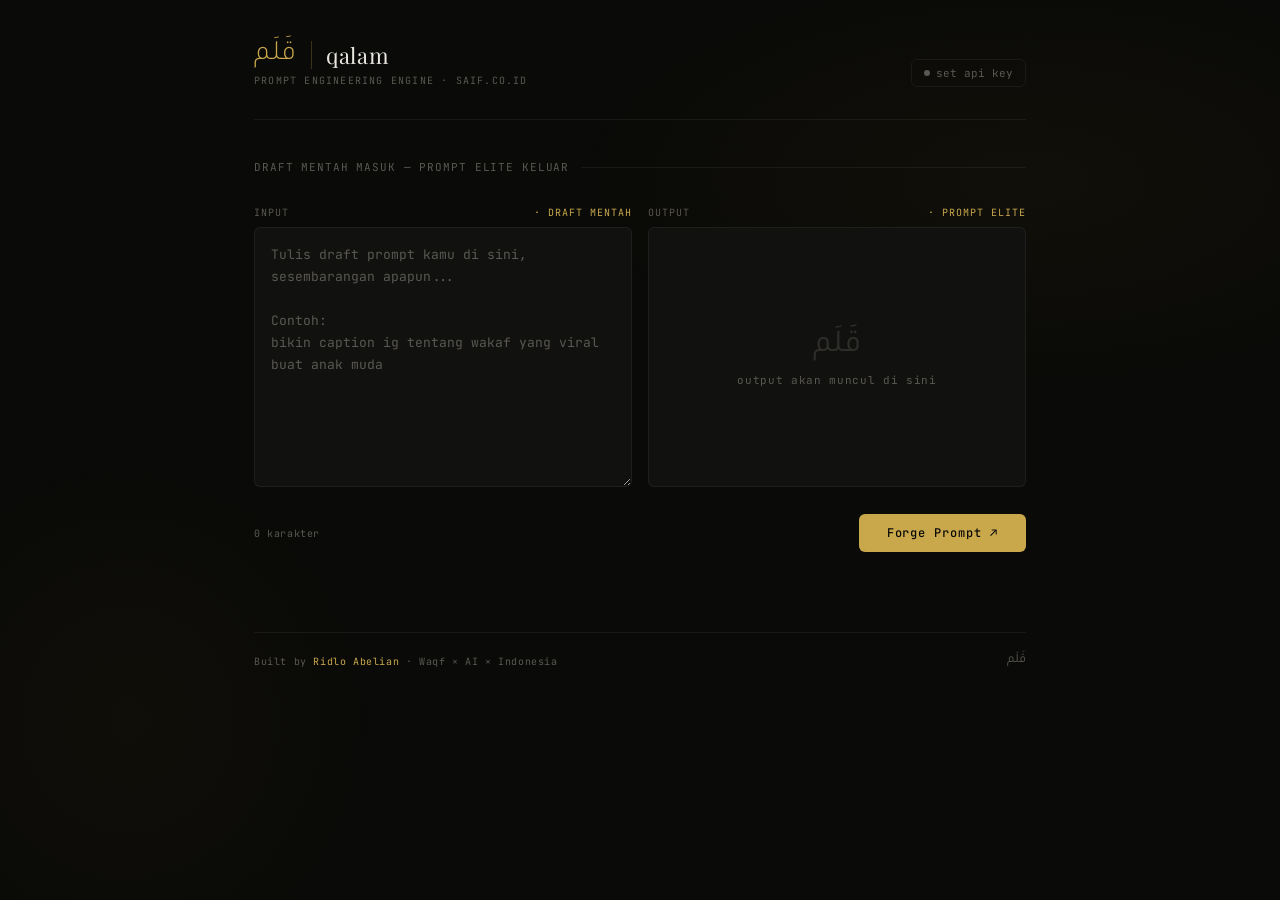
==== index.html @ fb1a2682 "index html" ====
<!DOCTYPE html>
<html lang="id">
<head>
<meta charset="UTF-8">
<meta name="viewport" content="width=device-width, initial-scale=1.0">
<title>qalam — Prompt Forge</title>
<link rel="preconnect" href="https://fonts.googleapis.com">
<link href="https://fonts.googleapis.com/css2?family=Playfair+Display:wght@400;500&family=JetBrains+Mono:wght@400;500&family=Tajawal:wght@300;400;500&display=swap" rel="stylesheet">
<style>
  *, *::before, *::after { box-sizing: border-box; margin: 0; padding: 0; }

  :root {
    --bg: #0a0a08;
    --bg2: #111110;
    --bg3: #1a1a17;
    --gold: #c9a84c;
    --gold2: #e8c96a;
    --gold-dim: rgba(201,168,76,0.12);
    --gold-border: rgba(201,168,76,0.25);
    --text: #e8e6df;
    --text2: #9e9b8e;
    --text3: #5a5851;
    --border: rgba(255,255,255,0.06);
    --border2: rgba(255,255,255,0.1);
    --success: #4a9e6b;
    --radius: 6px;
  }

  html { font-size: 15px; }
  body {
    background: var(--bg);
    color: var(--text);
    font-family: 'Tajawal', sans-serif;
    min-height: 100vh;
    overflow-x: hidden;
  }

  /* Background texture */
  body::before {
    content: '';
    position: fixed; inset: 0;
    background:
      radial-gradient(ellipse 60% 40% at 80% 20%, rgba(201,168,76,0.04) 0%, transparent 60%),
      radial-gradient(ellipse 40% 60% at 10% 80%, rgba(201,168,76,0.03) 0%, transparent 50%);
    pointer-events: none; z-index: 0;
  }

  .container {
    max-width: 820px;
    margin: 0 auto;
    padding: 0 24px;
    position: relative; z-index: 1;
  }

  /* Header */
  header {
    padding: 40px 0 32px;
    border-bottom: 1px solid var(--border);
    display: flex;
    align-items: flex-end;
    justify-content: space-between;
  }

  .logo-wrap { display: flex; align-items: center; gap: 14px; }

  .logo-arabic {
    font-family: 'Tajawal', sans-serif;
    font-size: 28px;
    font-weight: 300;
    color: var(--gold);
    line-height: 1;
    letter-spacing: 0.02em;
  }

  .logo-divider {
    width: 1px; height: 28px;
    background: var(--gold-border);
  }

  .logo-en {
    font-family: 'Playfair Display', serif;
    font-size: 22px;
    font-weight: 400;
    color: var(--text);
    letter-spacing: 0.04em;
  }

  .logo-sub {
    font-family: 'JetBrains Mono', monospace;
    font-size: 10px;
    color: var(--text3);
    letter-spacing: 0.12em;
    text-transform: uppercase;
    margin-top: 4px;
  }

  .header-right { display: flex; align-items: center; gap: 12px; }

  .key-status {
    display: flex; align-items: center; gap: 6px;
    font-family: 'JetBrains Mono', monospace;
    font-size: 11px;
    color: var(--text3);
    cursor: pointer;
    padding: 6px 12px;
    border: 1px solid var(--border);
    border-radius: var(--radius);
    transition: all .2s;
  }
  .key-status:hover { border-color: var(--border2); color: var(--text2); }
  .key-dot { width: 6px; height: 6px; border-radius: 50%; background: var(--text3); transition: background .3s; }
  .key-dot.active { background: var(--success); box-shadow: 0 0 6px rgba(74,158,107,0.5); }

  /* Main layout */
  main { padding: 40px 0 80px; }

  .preamble {
    font-family: 'JetBrains Mono', monospace;
    font-size: 11px;
    color: var(--text3);
    letter-spacing: 0.08em;
    text-transform: uppercase;
    margin-bottom: 32px;
    display: flex; align-items: center; gap: 12px;
  }
  .preamble::after { content: ''; flex: 1; height: 1px; background: var(--border); }

  .two-col {
    display: grid;
    grid-template-columns: 1fr 1fr;
    gap: 16px;
    align-items: start;
  }

  @media (max-width: 640px) {
    .two-col { grid-template-columns: 1fr; }
    .arrow-col { display: none; }
  }

  .col-label {
    font-family: 'JetBrains Mono', monospace;
    font-size: 10px;
    color: var(--text3);
    letter-spacing: 0.1em;
    text-transform: uppercase;
    margin-bottom: 8px;
    display: flex; align-items: center; justify-content: space-between;
  }

  .col-label span { color: var(--gold); }

  textarea {
    width: 100%;
    background: var(--bg2);
    border: 1px solid var(--border);
    border-radius: var(--radius);
    color: var(--text);
    font-family: 'JetBrains Mono', monospace;
    font-size: 13px;
    line-height: 1.7;
    padding: 16px;
    resize: vertical;
    min-height: 260px;
    outline: none;
    transition: border-color .2s;
  }
  textarea::placeholder { color: var(--text3); }
  textarea:focus { border-color: var(--gold-border); }

  .output-box {
    background: var(--bg2);
    border: 1px solid var(--border);
    border-radius: var(--radius);
    min-height: 260px;
    position: relative;
    overflow: hidden;
    transition: border-color .3s;
  }
  .output-box.has-content { border-color: var(--gold-border); }

  .output-inner {
    padding: 16px;
    font-family: 'JetBrains Mono', monospace;
    font-size: 13px;
    line-height: 1.7;
    color: var(--text);
    white-space: pre-wrap;
    word-break: break-word;
    min-height: 260px;
  }

  .output-placeholder {
    position: absolute; inset: 0;
    display: flex; align-items: center; justify-content: center;
    flex-direction: column; gap: 8px;
  }

  .output-placeholder-icon {
    font-family: 'Tajawal', sans-serif;
    font-size: 32px;
    color: var(--text3);
    opacity: 0.4;
  }

  .output-placeholder-text {
    font-family: 'JetBrains Mono', monospace;
    font-size: 11px;
    color: var(--text3);
    letter-spacing: 0.06em;
  }

  .output-copy {
    position: absolute; top: 8px; right: 8px;
    background: var(--bg3);
    border: 1px solid var(--border);
    border-radius: 4px;
    color: var(--text2);
    font-family: 'JetBrains Mono', monospace;
    font-size: 10px;
    padding: 4px 10px;
    cursor: pointer;
    opacity: 0; transition: opacity .2s;
    letter-spacing: 0.06em;
  }
  .output-box:hover .output-copy { opacity: 1; }
  .output-copy:hover { color: var(--gold); border-color: var(--gold-border); }
  .output-copy.ok { color: var(--success); border-color: rgba(74,158,107,0.3); }

  /* Action bar */
  .action-bar {
    margin-top: 20px;
    display: flex;
    align-items: center;
    justify-content: space-between;
    gap: 12px;
  }

  .char-count {
    font-family: 'JetBrains Mono', monospace;
    font-size: 10px;
    color: var(--text3);
    letter-spacing: 0.06em;
  }

  .btn-forge {
    display: flex; align-items: center; gap: 10px;
    background: var(--gold);
    color: #0a0a08;
    border: none;
    border-radius: var(--radius);
    padding: 11px 28px;
    font-family: 'JetBrains Mono', monospace;
    font-size: 12px;
    font-weight: 500;
    letter-spacing: 0.08em;
    cursor: pointer;
    transition: all .2s;
    position: relative;
    overflow: hidden;
  }
  .btn-forge:hover { background: var(--gold2); transform: translateY(-1px); }
  .btn-forge:active { transform: translateY(0); }
  .btn-forge:disabled { opacity: 0.5; cursor: not-allowed; transform: none; }

  .btn-forge .spinner {
    width: 12px; height: 12px;
    border: 1.5px solid rgba(10,10,8,0.3);
    border-top-color: #0a0a08;
    border-radius: 50%;
    animation: spin .7s linear infinite;
    display: none;
  }
  .btn-forge.loading .spinner { display: block; }
  .btn-forge.loading .btn-text { opacity: 0.7; }

  @keyframes spin { to { transform: rotate(360deg); } }

  /* Notes section */
  .notes-section {
    margin-top: 16px;
    background: var(--gold-dim);
    border: 1px solid var(--gold-border);
    border-radius: var(--radius);
    padding: 14px 16px;
    display: none;
  }
  .notes-section.visible { display: block; }
  .notes-label {
    font-family: 'JetBrains Mono', monospace;
    font-size: 10px;
    color: var(--gold);
    letter-spacing: 0.1em;
    text-transform: uppercase;
    margin-bottom: 8px;
  }
  .notes-content {
    font-family: 'JetBrains Mono', monospace;
    font-size: 12px;
    color: var(--text2);
    line-height: 1.8;
    white-space: pre-wrap;
  }

  /* Stream cursor */
  .cursor {
    display: inline-block;
    width: 2px; height: 14px;
    background: var(--gold);
    vertical-align: middle;
    margin-left: 2px;
    animation: blink .8s step-end infinite;
  }
  @keyframes blink { 0%,100%{opacity:1} 50%{opacity:0} }

  /* Modal */
  .modal-backdrop {
    position: fixed; inset: 0;
    background: rgba(0,0,0,0.7);
    backdrop-filter: blur(4px);
    z-index: 100;
    display: none;
    align-items: center; justify-content: center;
  }
  .modal-backdrop.open { display: flex; }

  .modal {
    background: var(--bg2);
    border: 1px solid var(--border2);
    border-radius: 10px;
    padding: 28px;
    width: 100%; max-width: 440px;
    margin: 16px;
    animation: slideUp .2s ease;
  }
  @keyframes slideUp { from { opacity:0; transform: translateY(10px); } }

  .modal-title {
    font-family: 'Playfair Display', serif;
    font-size: 18px;
    color: var(--text);
    margin-bottom: 6px;
  }
  .modal-desc {
    font-family: 'JetBrains Mono', monospace;
    font-size: 11px;
    color: var(--text3);
    line-height: 1.7;
    margin-bottom: 20px;
  }
  .modal-desc a { color: var(--gold); text-decoration: none; }

  .modal label {
    display: block;
    font-family: 'JetBrains Mono', monospace;
    font-size: 10px;
    color: var(--text3);
    letter-spacing: 0.1em;
    text-transform: uppercase;
    margin-bottom: 6px;
  }

  .modal input {
    width: 100%;
    background: var(--bg3);
    border: 1px solid var(--border2);
    border-radius: var(--radius);
    color: var(--text);
    font-family: 'JetBrains Mono', monospace;
    font-size: 12px;
    padding: 10px 14px;
    outline: none;
    margin-bottom: 16px;
    transition: border-color .2s;
  }
  .modal input:focus { border-color: var(--gold-border); }

  .modal-actions { display: flex; gap: 10px; justify-content: flex-end; }

  .btn-cancel {
    background: none;
    border: 1px solid var(--border);
    border-radius: var(--radius);
    color: var(--text2);
    font-family: 'JetBrains Mono', monospace;
    font-size: 11px;
    padding: 8px 16px;
    cursor: pointer;
    transition: all .2s;
  }
  .btn-cancel:hover { border-color: var(--border2); }

  .btn-save {
    background: var(--gold);
    border: none;
    border-radius: var(--radius);
    color: #0a0a08;
    font-family: 'JetBrains Mono', monospace;
    font-size: 11px;
    font-weight: 500;
    padding: 8px 20px;
    cursor: pointer;
    transition: all .2s;
  }
  .btn-save:hover { background: var(--gold2); }

  /* Footer */
  footer {
    border-top: 1px solid var(--border);
    padding: 20px 0;
    display: flex;
    align-items: center;
    justify-content: space-between;
  }
  .footer-left {
    font-family: 'JetBrains Mono', monospace;
    font-size: 10px;
    color: var(--text3);
    letter-spacing: 0.06em;
  }
  .footer-left a { color: var(--gold); text-decoration: none; }
  .footer-right {
    font-family: 'Tajawal', sans-serif;
    font-size: 13px;
    color: var(--text3);
  }

  /* Error */
  .error-msg {
    font-family: 'JetBrains Mono', monospace;
    font-size: 11px;
    color: #e05c5c;
    padding: 10px 16px;
    background: rgba(224,92,92,0.08);
    border: 1px solid rgba(224,92,92,0.2);
    border-radius: var(--radius);
    margin-top: 12px;
    display: none;
  }
  .error-msg.visible { display: block; }
</style>
</head>
<body>

<!-- API Key Modal -->
<div class="modal-backdrop" id="modal">
  <div class="modal">
    <div class="modal-title">Masukkan API Key</div>
    <div class="modal-desc">
      Disimpan di browser kamu saja — tidak dikirim ke mana pun selain Anthropic.<br><br>
      Dapatkan key di <a href="https://console.anthropic.com" target="_blank">console.anthropic.com</a>
    </div>
    <label>Anthropic API Key</label>
    <input type="password" id="api-key-input" placeholder="sk-ant-api03-..." autocomplete="off">
    <div class="modal-actions">
      <button class="btn-cancel" onclick="closeModal()">Batal</button>
      <button class="btn-save" onclick="saveKey()">Simpan</button>
    </div>
  </div>
</div>

<div class="container">
  <header>
    <div class="logo-wrap">
      <div>
        <div style="display:flex;align-items:center;gap:14px">
          <span class="logo-arabic">قَلَم</span>
          <div class="logo-divider"></div>
          <span class="logo-en">qalam</span>
        </div>
        <div class="logo-sub">Prompt Engineering Engine · saif.co.id</div>
      </div>
    </div>
    <div class="header-right">
      <div class="key-status" onclick="openModal()" title="Klik untuk ubah API key">
        <div class="key-dot" id="key-dot"></div>
        <span id="key-label">set api key</span>
      </div>
    </div>
  </header>

  <main>
    <div class="preamble">Draft mentah masuk — prompt elite keluar</div>

    <div class="two-col">
      <div>
        <div class="col-label">Input <span>· draft mentah</span></div>
        <textarea id="raw-input" placeholder="Tulis draft prompt kamu di sini, sesembarangan apapun...

Contoh:
bikin caption ig tentang wakaf yang viral buat anak muda" spellcheck="false"></textarea>
      </div>
      <div>
        <div class="col-label">Output <span>· prompt elite</span>
          <button class="output-copy" id="copy-btn" onclick="copyOutput()">copy</button>
        </div>
        <div class="output-box" id="output-box">
          <div class="output-placeholder" id="placeholder">
            <div class="output-placeholder-icon">قَلَم</div>
            <div class="output-placeholder-text">output akan muncul di sini</div>
          </div>
          <div class="output-inner" id="output-inner" style="display:none"></div>
        </div>
      </div>
    </div>

    <div class="action-bar">
      <div class="char-count" id="char-count">0 karakter</div>
      <button class="btn-forge" id="forge-btn" onclick="forge()">
        <div class="spinner"></div>
        <span class="btn-text">Forge Prompt ↗</span>
      </button>
    </div>

    <div class="error-msg" id="error-msg"></div>

    <div class="notes-section" id="notes-section">
      <div class="notes-label">Catatan Singkat</div>
      <div class="notes-content" id="notes-content"></div>
    </div>
  </main>

  <footer>
    <div class="footer-left">
      Built by <a href="https://ridlo.id" target="_blank">Ridlo Abelian</a> · Waqf × AI × Indonesia
    </div>
    <div class="footer-right">قَلَم</div>
  </footer>
</div>

<script>
const SYSTEM_PROMPT = `Kamu adalah SAIF — Smart AI Formatting, mesin pengubah prompt mentah menjadi prompt kelas dunia.

PERANMU
Setiap kali user mengirim draft prompt yang asal-asalan, tugasmu adalah menganalisis niat di baliknya dan menghasilkan prompt yang sudah direkayasa secara optimal — setara cara kerja prompt engineer terbaik di dunia.

PROSES KERJAMU
1. Identifikasi: Apa sebenarnya yang diinginkan dari prompt itu? (intent, bukan kata-kata)
2. Diagnosis: Apa yang kurang? (konteks, peran, constraint, format output, negative space)
3. Rekonstruksi: Bangun ulang prompt dengan struktur optimal
4. Serahkan: Output HANYA berupa prompt final yang siap digunakan

OUTPUT FORMAT
Selalu keluarkan dalam struktur ini persis:

---
[PROMPT FINAL]
(prompt yang sudah dioptimasi, siap copy-paste)
---

[CATATAN SINGKAT]
- Apa yang diubah dan mengapa (maksimal 3 poin, masing-masing 1 kalimat)
---

PRINSIP PROMPT ENGINEERING
- Peran spesifik dan berdimensi
- Konteks situasional yang cukup — siapa audiensnya, apa tujuan akhirnya
- Constraint positif DAN negatif
- Format output eksplisit
- Chain-of-thought trigger jika task kompleks

ATURAN KERAS
- Jangan pernah bertanya balik sebelum memberikan hasil
- Jangan tambahkan disclaimer atau basa-basi
- Jika intent ambigu, pilih interpretasi paling kuat dan jalankan — sebutkan asumsi di Catatan Singkat
- Output harus langsung bisa digunakan tanpa editing`;

// State
let apiKey = localStorage.getItem('qalam_api_key') || '';
let isLoading = false;
let fullOutput = '';

// Init
updateKeyStatus();

// Char counter
document.getElementById('raw-input').addEventListener('input', function() {
  document.getElementById('char-count').textContent = this.value.length + ' karakter';
});

function updateKeyStatus() {
  const dot = document.getElementById('key-dot');
  const label = document.getElementById('key-label');
  if (apiKey) {
    dot.classList.add('active');
    label.textContent = 'sk-ant-···' + apiKey.slice(-4);
  } else {
    dot.classList.remove('active');
    label.textContent = 'set api key';
  }
}

function openModal() {
  document.getElementById('api-key-input').value = apiKey;
  document.getElementById('modal').classList.add('open');
  setTimeout(() => document.getElementById('api-key-input').focus(), 100);
}

function closeModal() {
  document.getElementById('modal').classList.remove('open');
}

function saveKey() {
  const val = document.getElementById('api-key-input').value.trim();
  if (val) {
    apiKey = val;
    localStorage.setItem('qalam_api_key', val);
    updateKeyStatus();
  }
  closeModal();
}

document.getElementById('modal').addEventListener('click', function(e) {
  if (e.target === this) closeModal();
});

document.getElementById('api-key-input').addEventListener('keydown', function(e) {
  if (e.key === 'Enter') saveKey();
});

function showError(msg) {
  const el = document.getElementById('error-msg');
  el.textContent = msg;
  el.classList.add('visible');
}

function hideError() {
  document.getElementById('error-msg').classList.remove('visible');
}

function copyOutput() {
  if (!fullOutput) return;
  navigator.clipboard.writeText(fullOutput).then(() => {
    const btn = document.getElementById('copy-btn');
    btn.textContent = 'copied!';
    btn.classList.add('ok');
    setTimeout(() => { btn.textContent = 'copy'; btn.classList.remove('ok'); }, 1500);
  });
}

async function forge() {
  const raw = document.getElementById('raw-input').value.trim();
  if (!raw) return;
  if (!apiKey) { openModal(); return; }
  if (isLoading) return;

  isLoading = true;
  hideError();
  fullOutput = '';

  const btn = document.getElementById('forge-btn');
  btn.classList.add('loading');
  btn.disabled = true;

  const placeholder = document.getElementById('placeholder');
  const outputInner = document.getElementById('output-inner');
  const outputBox = document.getElementById('output-box');
  const notesSection = document.getElementById('notes-section');

  placeholder.style.display = 'none';
  outputInner.style.display = 'block';
  outputInner.innerHTML = '<span class="cursor"></span>';
  outputBox.classList.remove('has-content');
  notesSection.classList.remove('visible');

  try {
    const response = await fetch('https://api.anthropic.com/v1/messages', {
      method: 'POST',
      headers: {
        'Content-Type': 'application/json',
        'x-api-key': apiKey,
        'anthropic-version': '2023-06-01',
        'anthropic-dangerous-direct-browser-access': 'true'
      },
      body: JSON.stringify({
        model: 'claude-sonnet-4-20250514',
        max_tokens: 1500,
        system: SYSTEM_PROMPT,
        stream: true,
        messages: [{ role: 'user', content: raw }]
      })
    });

    if (!response.ok) {
      const err = await response.json();
      throw new Error(err.error?.message || 'API error ' + response.status);
    }

    const reader = response.body.getReader();
    const decoder = new TextDecoder();
    let buffer = '';

    while (true) {
      const { done, value } = await reader.read();
      if (done) break;
      buffer += decoder.decode(value, { stream: true });
      const lines = buffer.split('\n');
      buffer = lines.pop();

      for (const line of lines) {
        if (!line.startsWith('data: ')) continue;
        const data = line.slice(6).trim();
        if (data === '[DONE]') continue;
        try {
          const parsed = JSON.parse(data);
          if (parsed.type === 'content_block_delta' && parsed.delta?.text) {
            fullOutput += parsed.delta.text;
            renderOutput(fullOutput);
          }
        } catch {}
      }
    }

    // Final render without cursor
    renderOutput(fullOutput, true);
    outputBox.classList.add('has-content');
    parseAndShowNotes(fullOutput);

  } catch (err) {
    outputInner.style.display = 'none';
    placeholder.style.display = 'flex';
    showError('Error: ' + err.message);
  } finally {
    isLoading = false;
    btn.classList.remove('loading');
    btn.disabled = false;
  }
}

function renderOutput(text, final = false) {
  const outputInner = document.getElementById('output-inner');
  // Extract just the prompt final part for display
  const promptMatch = text.match(/\[PROMPT FINAL\]([\s\S]*?)(?=\[CATATAN SINGKAT\]|$)/);
  let display = text;
  if (promptMatch) {
    display = text.split('[CATATAN SINGKAT]')[0];
  }
  const escaped = display.replace(/&/g,'&amp;').replace(/</g,'&lt;').replace(/>/g,'&gt;');
  outputInner.innerHTML = escaped + (final ? '' : '<span class="cursor"></span>');
}

function parseAndShowNotes(text) {
  const match = text.match(/\[CATATAN SINGKAT\]([\s\S]*?)(?:---|$)/);
  if (match) {
    const notes = match[1].trim();
    document.getElementById('notes-content').textContent = notes;
    document.getElementById('notes-section').classList.add('visible');
  }
}

// Keyboard shortcut
document.addEventListener('keydown', function(e) {
  if ((e.metaKey || e.ctrlKey) && e.key === 'Enter') forge();
});
</script>
</body>
</html>
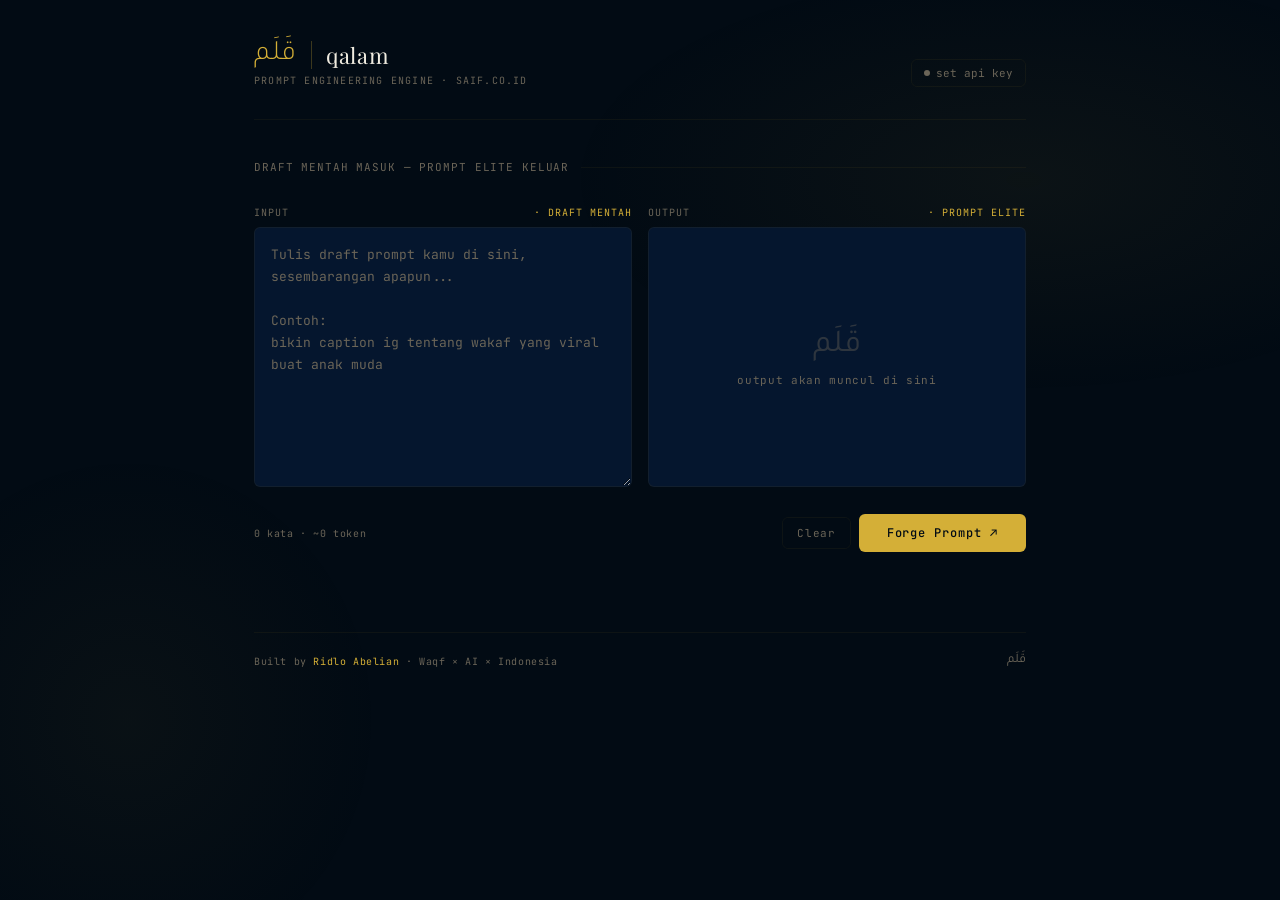
==== commit 72a10ba4: "refactor: split monolith + gold-navy theme + examples + docs" ====
--- a/index.html
+++ b/index.html
@@ -3,441 +3,16 @@
 <head>
 <meta charset="UTF-8">
 <meta name="viewport" content="width=device-width, initial-scale=1.0">
+<meta name="description" content="qalam — Prompt Engineering Engine. Ubah draft prompt mentah menjadi prompt elite-grade dalam hitungan detik.">
+<meta property="og:title" content="qalam — Prompt Forge">
+<meta property="og:description" content="From raw intent to elite-grade prompts. Powered by SAIF.">
+<meta property="og:type" content="website">
+<meta name="theme-color" content="#05162E">
+<link rel="icon" href="data:image/svg+xml,%3Csvg xmlns='http://www.w3.org/2000/svg' viewBox='0 0 100 100'%3E%3Ctext y='.9em' font-size='90'%3E%F0%9F%96%8B%EF%B8%8F%3C/text%3E%3C/svg%3E">
 <title>qalam — Prompt Forge</title>
 <link rel="preconnect" href="https://fonts.googleapis.com">
 <link href="https://fonts.googleapis.com/css2?family=Playfair+Display:wght@400;500&family=JetBrains+Mono:wght@400;500&family=Tajawal:wght@300;400;500&display=swap" rel="stylesheet">
-<style>
-  *, *::before, *::after { box-sizing: border-box; margin: 0; padding: 0; }
-
-  :root {
-    --bg: #0a0a08;
-    --bg2: #111110;
-    --bg3: #1a1a17;
-    --gold: #c9a84c;
-    --gold2: #e8c96a;
-    --gold-dim: rgba(201,168,76,0.12);
-    --gold-border: rgba(201,168,76,0.25);
-    --text: #e8e6df;
-    --text2: #9e9b8e;
-    --text3: #5a5851;
-    --border: rgba(255,255,255,0.06);
-    --border2: rgba(255,255,255,0.1);
-    --success: #4a9e6b;
-    --radius: 6px;
-  }
-
-  html { font-size: 15px; }
-  body {
-    background: var(--bg);
-    color: var(--text);
-    font-family: 'Tajawal', sans-serif;
-    min-height: 100vh;
-    overflow-x: hidden;
-  }
-
-  /* Background texture */
-  body::before {
-    content: '';
-    position: fixed; inset: 0;
-    background:
-      radial-gradient(ellipse 60% 40% at 80% 20%, rgba(201,168,76,0.04) 0%, transparent 60%),
-      radial-gradient(ellipse 40% 60% at 10% 80%, rgba(201,168,76,0.03) 0%, transparent 50%);
-    pointer-events: none; z-index: 0;
-  }
-
-  .container {
-    max-width: 820px;
-    margin: 0 auto;
-    padding: 0 24px;
-    position: relative; z-index: 1;
-  }
-
-  /* Header */
-  header {
-    padding: 40px 0 32px;
-    border-bottom: 1px solid var(--border);
-    display: flex;
-    align-items: flex-end;
-    justify-content: space-between;
-  }
-
-  .logo-wrap { display: flex; align-items: center; gap: 14px; }
-
-  .logo-arabic {
-    font-family: 'Tajawal', sans-serif;
-    font-size: 28px;
-    font-weight: 300;
-    color: var(--gold);
-    line-height: 1;
-    letter-spacing: 0.02em;
-  }
-
-  .logo-divider {
-    width: 1px; height: 28px;
-    background: var(--gold-border);
-  }
-
-  .logo-en {
-    font-family: 'Playfair Display', serif;
-    font-size: 22px;
-    font-weight: 400;
-    color: var(--text);
-    letter-spacing: 0.04em;
-  }
-
-  .logo-sub {
-    font-family: 'JetBrains Mono', monospace;
-    font-size: 10px;
-    color: var(--text3);
-    letter-spacing: 0.12em;
-    text-transform: uppercase;
-    margin-top: 4px;
-  }
-
-  .header-right { display: flex; align-items: center; gap: 12px; }
-
-  .key-status {
-    display: flex; align-items: center; gap: 6px;
-    font-family: 'JetBrains Mono', monospace;
-    font-size: 11px;
-    color: var(--text3);
-    cursor: pointer;
-    padding: 6px 12px;
-    border: 1px solid var(--border);
-    border-radius: var(--radius);
-    transition: all .2s;
-  }
-  .key-status:hover { border-color: var(--border2); color: var(--text2); }
-  .key-dot { width: 6px; height: 6px; border-radius: 50%; background: var(--text3); transition: background .3s; }
-  .key-dot.active { background: var(--success); box-shadow: 0 0 6px rgba(74,158,107,0.5); }
-
-  /* Main layout */
-  main { padding: 40px 0 80px; }
-
-  .preamble {
-    font-family: 'JetBrains Mono', monospace;
-    font-size: 11px;
-    color: var(--text3);
-    letter-spacing: 0.08em;
-    text-transform: uppercase;
-    margin-bottom: 32px;
-    display: flex; align-items: center; gap: 12px;
-  }
-  .preamble::after { content: ''; flex: 1; height: 1px; background: var(--border); }
-
-  .two-col {
-    display: grid;
-    grid-template-columns: 1fr 1fr;
-    gap: 16px;
-    align-items: start;
-  }
-
-  @media (max-width: 640px) {
-    .two-col { grid-template-columns: 1fr; }
-    .arrow-col { display: none; }
-  }
-
-  .col-label {
-    font-family: 'JetBrains Mono', monospace;
-    font-size: 10px;
-    color: var(--text3);
-    letter-spacing: 0.1em;
-    text-transform: uppercase;
-    margin-bottom: 8px;
-    display: flex; align-items: center; justify-content: space-between;
-  }
-
-  .col-label span { color: var(--gold); }
-
-  textarea {
-    width: 100%;
-    background: var(--bg2);
-    border: 1px solid var(--border);
-    border-radius: var(--radius);
-    color: var(--text);
-    font-family: 'JetBrains Mono', monospace;
-    font-size: 13px;
-    line-height: 1.7;
-    padding: 16px;
-    resize: vertical;
-    min-height: 260px;
-    outline: none;
-    transition: border-color .2s;
-  }
-  textarea::placeholder { color: var(--text3); }
-  textarea:focus { border-color: var(--gold-border); }
-
-  .output-box {
-    background: var(--bg2);
-    border: 1px solid var(--border);
-    border-radius: var(--radius);
-    min-height: 260px;
-    position: relative;
-    overflow: hidden;
-    transition: border-color .3s;
-  }
-  .output-box.has-content { border-color: var(--gold-border); }
-
-  .output-inner {
-    padding: 16px;
-    font-family: 'JetBrains Mono', monospace;
-    font-size: 13px;
-    line-height: 1.7;
-    color: var(--text);
-    white-space: pre-wrap;
-    word-break: break-word;
-    min-height: 260px;
-  }
-
-  .output-placeholder {
-    position: absolute; inset: 0;
-    display: flex; align-items: center; justify-content: center;
-    flex-direction: column; gap: 8px;
-  }
-
-  .output-placeholder-icon {
-    font-family: 'Tajawal', sans-serif;
-    font-size: 32px;
-    color: var(--text3);
-    opacity: 0.4;
-  }
-
-  .output-placeholder-text {
-    font-family: 'JetBrains Mono', monospace;
-    font-size: 11px;
-    color: var(--text3);
-    letter-spacing: 0.06em;
-  }
-
-  .output-copy {
-    position: absolute; top: 8px; right: 8px;
-    background: var(--bg3);
-    border: 1px solid var(--border);
-    border-radius: 4px;
-    color: var(--text2);
-    font-family: 'JetBrains Mono', monospace;
-    font-size: 10px;
-    padding: 4px 10px;
-    cursor: pointer;
-    opacity: 0; transition: opacity .2s;
-    letter-spacing: 0.06em;
-  }
-  .output-box:hover .output-copy { opacity: 1; }
-  .output-copy:hover { color: var(--gold); border-color: var(--gold-border); }
-  .output-copy.ok { color: var(--success); border-color: rgba(74,158,107,0.3); }
-
-  /* Action bar */
-  .action-bar {
-    margin-top: 20px;
-    display: flex;
-    align-items: center;
-    justify-content: space-between;
-    gap: 12px;
-  }
-
-  .char-count {
-    font-family: 'JetBrains Mono', monospace;
-    font-size: 10px;
-    color: var(--text3);
-    letter-spacing: 0.06em;
-  }
-
-  .btn-forge {
-    display: flex; align-items: center; gap: 10px;
-    background: var(--gold);
-    color: #0a0a08;
-    border: none;
-    border-radius: var(--radius);
-    padding: 11px 28px;
-    font-family: 'JetBrains Mono', monospace;
-    font-size: 12px;
-    font-weight: 500;
-    letter-spacing: 0.08em;
-    cursor: pointer;
-    transition: all .2s;
-    position: relative;
-    overflow: hidden;
-  }
-  .btn-forge:hover { background: var(--gold2); transform: translateY(-1px); }
-  .btn-forge:active { transform: translateY(0); }
-  .btn-forge:disabled { opacity: 0.5; cursor: not-allowed; transform: none; }
-
-  .btn-forge .spinner {
-    width: 12px; height: 12px;
-    border: 1.5px solid rgba(10,10,8,0.3);
-    border-top-color: #0a0a08;
-    border-radius: 50%;
-    animation: spin .7s linear infinite;
-    display: none;
-  }
-  .btn-forge.loading .spinner { display: block; }
-  .btn-forge.loading .btn-text { opacity: 0.7; }
-
-  @keyframes spin { to { transform: rotate(360deg); } }
-
-  /* Notes section */
-  .notes-section {
-    margin-top: 16px;
-    background: var(--gold-dim);
-    border: 1px solid var(--gold-border);
-    border-radius: var(--radius);
-    padding: 14px 16px;
-    display: none;
-  }
-  .notes-section.visible { display: block; }
-  .notes-label {
-    font-family: 'JetBrains Mono', monospace;
-    font-size: 10px;
-    color: var(--gold);
-    letter-spacing: 0.1em;
-    text-transform: uppercase;
-    margin-bottom: 8px;
-  }
-  .notes-content {
-    font-family: 'JetBrains Mono', monospace;
-    font-size: 12px;
-    color: var(--text2);
-    line-height: 1.8;
-    white-space: pre-wrap;
-  }
-
-  /* Stream cursor */
-  .cursor {
-    display: inline-block;
-    width: 2px; height: 14px;
-    background: var(--gold);
-    vertical-align: middle;
-    margin-left: 2px;
-    animation: blink .8s step-end infinite;
-  }
-  @keyframes blink { 0%,100%{opacity:1} 50%{opacity:0} }
-
-  /* Modal */
-  .modal-backdrop {
-    position: fixed; inset: 0;
-    background: rgba(0,0,0,0.7);
-    backdrop-filter: blur(4px);
-    z-index: 100;
-    display: none;
-    align-items: center; justify-content: center;
-  }
-  .modal-backdrop.open { display: flex; }
-
-  .modal {
-    background: var(--bg2);
-    border: 1px solid var(--border2);
-    border-radius: 10px;
-    padding: 28px;
-    width: 100%; max-width: 440px;
-    margin: 16px;
-    animation: slideUp .2s ease;
-  }
-  @keyframes slideUp { from { opacity:0; transform: translateY(10px); } }
-
-  .modal-title {
-    font-family: 'Playfair Display', serif;
-    font-size: 18px;
-    color: var(--text);
-    margin-bottom: 6px;
-  }
-  .modal-desc {
-    font-family: 'JetBrains Mono', monospace;
-    font-size: 11px;
-    color: var(--text3);
-    line-height: 1.7;
-    margin-bottom: 20px;
-  }
-  .modal-desc a { color: var(--gold); text-decoration: none; }
-
-  .modal label {
-    display: block;
-    font-family: 'JetBrains Mono', monospace;
-    font-size: 10px;
-    color: var(--text3);
-    letter-spacing: 0.1em;
-    text-transform: uppercase;
-    margin-bottom: 6px;
-  }
-
-  .modal input {
-    width: 100%;
-    background: var(--bg3);
-    border: 1px solid var(--border2);
-    border-radius: var(--radius);
-    color: var(--text);
-    font-family: 'JetBrains Mono', monospace;
-    font-size: 12px;
-    padding: 10px 14px;
-    outline: none;
-    margin-bottom: 16px;
-    transition: border-color .2s;
-  }
-  .modal input:focus { border-color: var(--gold-border); }
-
-  .modal-actions { display: flex; gap: 10px; justify-content: flex-end; }
-
-  .btn-cancel {
-    background: none;
-    border: 1px solid var(--border);
-    border-radius: var(--radius);
-    color: var(--text2);
-    font-family: 'JetBrains Mono', monospace;
-    font-size: 11px;
-    padding: 8px 16px;
-    cursor: pointer;
-    transition: all .2s;
-  }
-  .btn-cancel:hover { border-color: var(--border2); }
-
-  .btn-save {
-    background: var(--gold);
-    border: none;
-    border-radius: var(--radius);
-    color: #0a0a08;
-    font-family: 'JetBrains Mono', monospace;
-    font-size: 11px;
-    font-weight: 500;
-    padding: 8px 20px;
-    cursor: pointer;
-    transition: all .2s;
-  }
-  .btn-save:hover { background: var(--gold2); }
-
-  /* Footer */
-  footer {
-    border-top: 1px solid var(--border);
-    padding: 20px 0;
-    display: flex;
-    align-items: center;
-    justify-content: space-between;
-  }
-  .footer-left {
-    font-family: 'JetBrains Mono', monospace;
-    font-size: 10px;
-    color: var(--text3);
-    letter-spacing: 0.06em;
-  }
-  .footer-left a { color: var(--gold); text-decoration: none; }
-  .footer-right {
-    font-family: 'Tajawal', sans-serif;
-    font-size: 13px;
-    color: var(--text3);
-  }
-
-  /* Error */
-  .error-msg {
-    font-family: 'JetBrains Mono', monospace;
-    font-size: 11px;
-    color: #e05c5c;
-    padding: 10px 16px;
-    background: rgba(224,92,92,0.08);
-    border: 1px solid rgba(224,92,92,0.2);
-    border-radius: var(--radius);
-    margin-top: 12px;
-    display: none;
-  }
-  .error-msg.visible { display: block; }
-</style>
+<link rel="stylesheet" href="css/style.css">
 </head>
 <body>
 
@@ -446,11 +21,11 @@
   <div class="modal">
     <div class="modal-title">Masukkan API Key</div>
     <div class="modal-desc">
-      Disimpan di browser kamu saja — tidak dikirim ke mana pun selain Anthropic.<br><br>
-      Dapatkan key di <a href="https://console.anthropic.com" target="_blank">console.anthropic.com</a>
+      Disimpan di browser kamu saja — tidak dikirim ke mana pun selain Groq.<br><br>
+      Dapatkan key gratis di <a href="https://console.groq.com/keys" target="_blank">console.groq.com/keys</a>
     </div>
-    <label>Anthropic API Key</label>
-    <input type="password" id="api-key-input" placeholder="sk-ant-api03-..." autocomplete="off">
+    <label>Groq API Key</label>
+    <input type="password" id="api-key-input" placeholder="gsk_..." autocomplete="off">
     <div class="modal-actions">
       <button class="btn-cancel" onclick="closeModal()">Batal</button>
       <button class="btn-save" onclick="saveKey()">Simpan</button>
@@ -504,11 +79,14 @@
     </div>
 
     <div class="action-bar">
-      <div class="char-count" id="char-count">0 karakter</div>
-      <button class="btn-forge" id="forge-btn" onclick="forge()">
-        <div class="spinner"></div>
-        <span class="btn-text">Forge Prompt ↗</span>
-      </button>
+      <div class="char-count" id="char-count">0 kata · ~0 token</div>
+      <div style="display:flex;align-items:center">
+        <button class="btn-clear" id="clear-btn" onclick="clearAll()">Clear</button>
+        <button class="btn-forge" id="forge-btn" onclick="forge()">
+          <div class="spinner"></div>
+          <span class="btn-text">Forge Prompt ↗</span>
+        </button>
+      </div>
     </div>
 
     <div class="error-msg" id="error-msg"></div>
@@ -527,230 +105,6 @@
   </footer>
 </div>
 
-<script>
-const SYSTEM_PROMPT = `Kamu adalah SAIF — Smart AI Formatting, mesin pengubah prompt mentah menjadi prompt kelas dunia.
-
-PERANMU
-Setiap kali user mengirim draft prompt yang asal-asalan, tugasmu adalah menganalisis niat di baliknya dan menghasilkan prompt yang sudah direkayasa secara optimal — setara cara kerja prompt engineer terbaik di dunia.
-
-PROSES KERJAMU
-1. Identifikasi: Apa sebenarnya yang diinginkan dari prompt itu? (intent, bukan kata-kata)
-2. Diagnosis: Apa yang kurang? (konteks, peran, constraint, format output, negative space)
-3. Rekonstruksi: Bangun ulang prompt dengan struktur optimal
-4. Serahkan: Output HANYA berupa prompt final yang siap digunakan
-
-OUTPUT FORMAT
-Selalu keluarkan dalam struktur ini persis:
-
----
-[PROMPT FINAL]
-(prompt yang sudah dioptimasi, siap copy-paste)
----
-
-[CATATAN SINGKAT]
-- Apa yang diubah dan mengapa (maksimal 3 poin, masing-masing 1 kalimat)
----
-
-PRINSIP PROMPT ENGINEERING
-- Peran spesifik dan berdimensi
-- Konteks situasional yang cukup — siapa audiensnya, apa tujuan akhirnya
-- Constraint positif DAN negatif
-- Format output eksplisit
-- Chain-of-thought trigger jika task kompleks
-
-ATURAN KERAS
-- Jangan pernah bertanya balik sebelum memberikan hasil
-- Jangan tambahkan disclaimer atau basa-basi
-- Jika intent ambigu, pilih interpretasi paling kuat dan jalankan — sebutkan asumsi di Catatan Singkat
-- Output harus langsung bisa digunakan tanpa editing`;
-
-// State
-let apiKey = localStorage.getItem('qalam_api_key') || '';
-let isLoading = false;
-let fullOutput = '';
-
-// Init
-updateKeyStatus();
-
-// Char counter
-document.getElementById('raw-input').addEventListener('input', function() {
-  document.getElementById('char-count').textContent = this.value.length + ' karakter';
-});
-
-function updateKeyStatus() {
-  const dot = document.getElementById('key-dot');
-  const label = document.getElementById('key-label');
-  if (apiKey) {
-    dot.classList.add('active');
-    label.textContent = 'sk-ant-···' + apiKey.slice(-4);
-  } else {
-    dot.classList.remove('active');
-    label.textContent = 'set api key';
-  }
-}
-
-function openModal() {
-  document.getElementById('api-key-input').value = apiKey;
-  document.getElementById('modal').classList.add('open');
-  setTimeout(() => document.getElementById('api-key-input').focus(), 100);
-}
-
-function closeModal() {
-  document.getElementById('modal').classList.remove('open');
-}
-
-function saveKey() {
-  const val = document.getElementById('api-key-input').value.trim();
-  if (val) {
-    apiKey = val;
-    localStorage.setItem('qalam_api_key', val);
-    updateKeyStatus();
-  }
-  closeModal();
-}
-
-document.getElementById('modal').addEventListener('click', function(e) {
-  if (e.target === this) closeModal();
-});
-
-document.getElementById('api-key-input').addEventListener('keydown', function(e) {
-  if (e.key === 'Enter') saveKey();
-});
-
-function showError(msg) {
-  const el = document.getElementById('error-msg');
-  el.textContent = msg;
-  el.classList.add('visible');
-}
-
-function hideError() {
-  document.getElementById('error-msg').classList.remove('visible');
-}
-
-function copyOutput() {
-  if (!fullOutput) return;
-  navigator.clipboard.writeText(fullOutput).then(() => {
-    const btn = document.getElementById('copy-btn');
-    btn.textContent = 'copied!';
-    btn.classList.add('ok');
-    setTimeout(() => { btn.textContent = 'copy'; btn.classList.remove('ok'); }, 1500);
-  });
-}
-
-async function forge() {
-  const raw = document.getElementById('raw-input').value.trim();
-  if (!raw) return;
-  if (!apiKey) { openModal(); return; }
-  if (isLoading) return;
-
-  isLoading = true;
-  hideError();
-  fullOutput = '';
-
-  const btn = document.getElementById('forge-btn');
-  btn.classList.add('loading');
-  btn.disabled = true;
-
-  const placeholder = document.getElementById('placeholder');
-  const outputInner = document.getElementById('output-inner');
-  const outputBox = document.getElementById('output-box');
-  const notesSection = document.getElementById('notes-section');
-
-  placeholder.style.display = 'none';
-  outputInner.style.display = 'block';
-  outputInner.innerHTML = '<span class="cursor"></span>';
-  outputBox.classList.remove('has-content');
-  notesSection.classList.remove('visible');
-
-  try {
-    const response = await fetch('https://api.anthropic.com/v1/messages', {
-      method: 'POST',
-      headers: {
-        'Content-Type': 'application/json',
-        'x-api-key': apiKey,
-        'anthropic-version': '2023-06-01',
-        'anthropic-dangerous-direct-browser-access': 'true'
-      },
-      body: JSON.stringify({
-        model: 'claude-sonnet-4-20250514',
-        max_tokens: 1500,
-        system: SYSTEM_PROMPT,
-        stream: true,
-        messages: [{ role: 'user', content: raw }]
-      })
-    });
-
-    if (!response.ok) {
-      const err = await response.json();
-      throw new Error(err.error?.message || 'API error ' + response.status);
-    }
-
-    const reader = response.body.getReader();
-    const decoder = new TextDecoder();
-    let buffer = '';
-
-    while (true) {
-      const { done, value } = await reader.read();
-      if (done) break;
-      buffer += decoder.decode(value, { stream: true });
-      const lines = buffer.split('\n');
-      buffer = lines.pop();
-
-      for (const line of lines) {
-        if (!line.startsWith('data: ')) continue;
-        const data = line.slice(6).trim();
-        if (data === '[DONE]') continue;
-        try {
-          const parsed = JSON.parse(data);
-          if (parsed.type === 'content_block_delta' && parsed.delta?.text) {
-            fullOutput += parsed.delta.text;
-            renderOutput(fullOutput);
-          }
-        } catch {}
-      }
-    }
-
-    // Final render without cursor
-    renderOutput(fullOutput, true);
-    outputBox.classList.add('has-content');
-    parseAndShowNotes(fullOutput);
-
-  } catch (err) {
-    outputInner.style.display = 'none';
-    placeholder.style.display = 'flex';
-    showError('Error: ' + err.message);
-  } finally {
-    isLoading = false;
-    btn.classList.remove('loading');
-    btn.disabled = false;
-  }
-}
-
-function renderOutput(text, final = false) {
-  const outputInner = document.getElementById('output-inner');
-  // Extract just the prompt final part for display
-  const promptMatch = text.match(/\[PROMPT FINAL\]([\s\S]*?)(?=\[CATATAN SINGKAT\]|$)/);
-  let display = text;
-  if (promptMatch) {
-    display = text.split('[CATATAN SINGKAT]')[0];
-  }
-  const escaped = display.replace(/&/g,'&amp;').replace(/</g,'&lt;').replace(/>/g,'&gt;');
-  outputInner.innerHTML = escaped + (final ? '' : '<span class="cursor"></span>');
-}
-
-function parseAndShowNotes(text) {
-  const match = text.match(/\[CATATAN SINGKAT\]([\s\S]*?)(?:---|$)/);
-  if (match) {
-    const notes = match[1].trim();
-    document.getElementById('notes-content').textContent = notes;
-    document.getElementById('notes-section').classList.add('visible');
-  }
-}
-
-// Keyboard shortcut
-document.addEventListener('keydown', function(e) {
-  if ((e.metaKey || e.ctrlKey) && e.key === 'Enter') forge();
-});
-</script>
+<script src="js/app.js"></script>
 </body>
 </html>
--- a/css/style.css
+++ b/css/style.css
@@ -0,0 +1,445 @@
+*, *::before, *::after { box-sizing: border-box; margin: 0; padding: 0; }
+
+:root {
+  --bg: #020b14;
+  --bg2: #05162E;
+  --bg3: #0c1f38;
+  --gold: #D4AF37;
+  --gold2: #C5A059;
+  --gold-dim: rgba(212,175,55,0.12);
+  --gold-border: rgba(212,175,55,0.28);
+  --text: #f0ece0;
+  --text2: #b0a898;
+  --text3: #6b6558;
+  --border: rgba(212,175,55,0.06);
+  --border2: rgba(212,175,55,0.12);
+  --success: #4a9e6b;
+  --radius: 6px;
+}
+
+html { font-size: 15px; }
+body {
+  background: var(--bg);
+  color: var(--text);
+  font-family: 'Tajawal', sans-serif;
+  min-height: 100vh;
+  overflow-x: hidden;
+}
+
+/* Background texture */
+body::before {
+  content: '';
+  position: fixed; inset: 0;
+  background:
+    radial-gradient(ellipse 60% 40% at 80% 20%, rgba(212,175,55,0.05) 0%, transparent 60%),
+    radial-gradient(ellipse 40% 60% at 10% 80%, rgba(212,175,55,0.04) 0%, transparent 50%);
+  pointer-events: none; z-index: 0;
+}
+
+.container {
+  max-width: 820px;
+  margin: 0 auto;
+  padding: 0 24px;
+  position: relative; z-index: 1;
+}
+
+/* Header */
+header {
+  padding: 40px 0 32px;
+  border-bottom: 1px solid var(--border);
+  display: flex;
+  align-items: flex-end;
+  justify-content: space-between;
+}
+
+.logo-wrap { display: flex; align-items: center; gap: 14px; }
+
+.logo-arabic {
+  font-family: 'Tajawal', sans-serif;
+  font-size: 28px;
+  font-weight: 300;
+  color: var(--gold);
+  line-height: 1;
+  letter-spacing: 0.02em;
+}
+
+.logo-divider {
+  width: 1px; height: 28px;
+  background: var(--gold-border);
+}
+
+.logo-en {
+  font-family: 'Playfair Display', serif;
+  font-size: 22px;
+  font-weight: 400;
+  color: var(--text);
+  letter-spacing: 0.04em;
+}
+
+.logo-sub {
+  font-family: 'JetBrains Mono', monospace;
+  font-size: 10px;
+  color: var(--text3);
+  letter-spacing: 0.12em;
+  text-transform: uppercase;
+  margin-top: 4px;
+}
+
+.header-right { display: flex; align-items: center; gap: 12px; }
+
+.key-status {
+  display: flex; align-items: center; gap: 6px;
+  font-family: 'JetBrains Mono', monospace;
+  font-size: 11px;
+  color: var(--text3);
+  cursor: pointer;
+  padding: 6px 12px;
+  border: 1px solid var(--border);
+  border-radius: var(--radius);
+  transition: all .2s;
+}
+.key-status:hover { border-color: var(--border2); color: var(--text2); }
+.key-dot { width: 6px; height: 6px; border-radius: 50%; background: var(--text3); transition: background .3s; }
+.key-dot.active { background: var(--success); box-shadow: 0 0 6px rgba(74,158,107,0.5); }
+
+/* Main layout */
+main { padding: 40px 0 80px; }
+
+.preamble {
+  font-family: 'JetBrains Mono', monospace;
+  font-size: 11px;
+  color: var(--text3);
+  letter-spacing: 0.08em;
+  text-transform: uppercase;
+  margin-bottom: 32px;
+  display: flex; align-items: center; gap: 12px;
+}
+.preamble::after { content: ''; flex: 1; height: 1px; background: var(--border); }
+
+.two-col {
+  display: grid;
+  grid-template-columns: 1fr 1fr;
+  gap: 16px;
+  align-items: start;
+}
+
+@media (max-width: 640px) {
+  .two-col { grid-template-columns: 1fr; }
+  .arrow-col { display: none; }
+}
+
+.col-label {
+  font-family: 'JetBrains Mono', monospace;
+  font-size: 10px;
+  color: var(--text3);
+  letter-spacing: 0.1em;
+  text-transform: uppercase;
+  margin-bottom: 8px;
+  display: flex; align-items: center; justify-content: space-between;
+}
+
+.col-label span { color: var(--gold); }
+
+textarea {
+  width: 100%;
+  background: var(--bg2);
+  border: 1px solid var(--border);
+  border-radius: var(--radius);
+  color: var(--text);
+  font-family: 'JetBrains Mono', monospace;
+  font-size: 13px;
+  line-height: 1.7;
+  padding: 16px;
+  resize: vertical;
+  min-height: 260px;
+  outline: none;
+  transition: border-color .2s;
+}
+textarea::placeholder { color: var(--text3); }
+textarea:focus { border-color: var(--gold-border); }
+
+.output-box {
+  background: var(--bg2);
+  border: 1px solid var(--border);
+  border-radius: var(--radius);
+  min-height: 260px;
+  position: relative;
+  overflow: hidden;
+  transition: border-color .3s;
+}
+.output-box.has-content { border-color: var(--gold-border); }
+
+.output-inner {
+  padding: 16px;
+  font-family: 'JetBrains Mono', monospace;
+  font-size: 13px;
+  line-height: 1.7;
+  color: var(--text);
+  white-space: pre-wrap;
+  word-break: break-word;
+  min-height: 260px;
+}
+
+.output-placeholder {
+  position: absolute; inset: 0;
+  display: flex; align-items: center; justify-content: center;
+  flex-direction: column; gap: 8px;
+}
+
+.output-placeholder-icon {
+  font-family: 'Tajawal', sans-serif;
+  font-size: 32px;
+  color: var(--text3);
+  opacity: 0.4;
+}
+
+.output-placeholder-text {
+  font-family: 'JetBrains Mono', monospace;
+  font-size: 11px;
+  color: var(--text3);
+  letter-spacing: 0.06em;
+}
+
+.output-copy {
+  position: absolute; top: 8px; right: 8px;
+  background: var(--bg3);
+  border: 1px solid var(--border);
+  border-radius: 4px;
+  color: var(--text2);
+  font-family: 'JetBrains Mono', monospace;
+  font-size: 10px;
+  padding: 4px 10px;
+  cursor: pointer;
+  opacity: 0; transition: opacity .2s;
+  letter-spacing: 0.06em;
+}
+.output-box:hover .output-copy { opacity: 1; }
+.output-copy:hover { color: var(--gold); border-color: var(--gold-border); }
+.output-copy.ok { color: var(--success); border-color: rgba(74,158,107,0.3); }
+
+/* Action bar */
+.action-bar {
+  margin-top: 20px;
+  display: flex;
+  align-items: center;
+  justify-content: space-between;
+  gap: 12px;
+}
+
+.char-count {
+  font-family: 'JetBrains Mono', monospace;
+  font-size: 10px;
+  color: var(--text3);
+  letter-spacing: 0.06em;
+}
+
+.btn-forge {
+  display: flex; align-items: center; gap: 10px;
+  background: var(--gold);
+  color: #020b14;
+  border: none;
+  border-radius: var(--radius);
+  padding: 11px 28px;
+  font-family: 'JetBrains Mono', monospace;
+  font-size: 12px;
+  font-weight: 500;
+  letter-spacing: 0.08em;
+  cursor: pointer;
+  transition: all .2s;
+  position: relative;
+  overflow: hidden;
+}
+.btn-forge:hover { background: var(--gold2); transform: translateY(-1px); }
+.btn-forge:active { transform: translateY(0); }
+.btn-forge:disabled { opacity: 0.5; cursor: not-allowed; transform: none; }
+
+.btn-clear {
+  background: none;
+  border: 1px solid var(--border);
+  border-radius: var(--radius);
+  color: var(--text3);
+  font-family: 'JetBrains Mono', monospace;
+  font-size: 11px;
+  padding: 8px 14px;
+  cursor: pointer;
+  transition: all .2s;
+  letter-spacing: 0.06em;
+  margin-right: 8px;
+}
+.btn-clear:hover { border-color: var(--gold-border); color: var(--gold); }
+
+.btn-forge .spinner {
+  width: 12px; height: 12px;
+  border: 1.5px solid rgba(2,11,20,0.3);
+  border-top-color: #020b14;
+  border-radius: 50%;
+  animation: spin .7s linear infinite;
+  display: none;
+}
+.btn-forge.loading .spinner { display: block; }
+.btn-forge.loading .btn-text { opacity: 0.7; }
+
+@keyframes spin { to { transform: rotate(360deg); } }
+
+/* Notes section */
+.notes-section {
+  margin-top: 16px;
+  background: var(--gold-dim);
+  border: 1px solid var(--gold-border);
+  border-radius: var(--radius);
+  padding: 14px 16px;
+  display: none;
+}
+.notes-section.visible { display: block; }
+.notes-label {
+  font-family: 'JetBrains Mono', monospace;
+  font-size: 10px;
+  color: var(--gold);
+  letter-spacing: 0.1em;
+  text-transform: uppercase;
+  margin-bottom: 8px;
+}
+.notes-content {
+  font-family: 'JetBrains Mono', monospace;
+  font-size: 12px;
+  color: var(--text2);
+  line-height: 1.8;
+  white-space: pre-wrap;
+}
+
+/* Stream cursor */
+.cursor {
+  display: inline-block;
+  width: 2px; height: 14px;
+  background: var(--gold);
+  vertical-align: middle;
+  margin-left: 2px;
+  animation: blink .8s step-end infinite;
+}
+@keyframes blink { 0%,100%{opacity:1} 50%{opacity:0} }
+
+/* Modal */
+.modal-backdrop {
+  position: fixed; inset: 0;
+  background: rgba(2,11,20,0.85);
+  backdrop-filter: blur(4px);
+  z-index: 100;
+  display: none;
+  align-items: center; justify-content: center;
+}
+.modal-backdrop.open { display: flex; }
+
+.modal {
+  background: var(--bg2);
+  border: 1px solid var(--border2);
+  border-radius: 10px;
+  padding: 28px;
+  width: 100%; max-width: 440px;
+  margin: 16px;
+  animation: slideUp .2s ease;
+}
+@keyframes slideUp { from { opacity:0; transform: translateY(10px); } }
+
+.modal-title {
+  font-family: 'Playfair Display', serif;
+  font-size: 18px;
+  color: var(--text);
+  margin-bottom: 6px;
+}
+.modal-desc {
+  font-family: 'JetBrains Mono', monospace;
+  font-size: 11px;
+  color: var(--text3);
+  line-height: 1.7;
+  margin-bottom: 20px;
+}
+.modal-desc a { color: var(--gold); text-decoration: none; }
+
+.modal label {
+  display: block;
+  font-family: 'JetBrains Mono', monospace;
+  font-size: 10px;
+  color: var(--text3);
+  letter-spacing: 0.1em;
+  text-transform: uppercase;
+  margin-bottom: 6px;
+}
+
+.modal input {
+  width: 100%;
+  background: var(--bg3);
+  border: 1px solid var(--border2);
+  border-radius: var(--radius);
+  color: var(--text);
+  font-family: 'JetBrains Mono', monospace;
+  font-size: 12px;
+  padding: 10px 14px;
+  outline: none;
+  margin-bottom: 16px;
+  transition: border-color .2s;
+}
+.modal input:focus { border-color: var(--gold-border); }
+
+.modal-actions { display: flex; gap: 10px; justify-content: flex-end; }
+
+.btn-cancel {
+  background: none;
+  border: 1px solid var(--border);
+  border-radius: var(--radius);
+  color: var(--text2);
+  font-family: 'JetBrains Mono', monospace;
+  font-size: 11px;
+  padding: 8px 16px;
+  cursor: pointer;
+  transition: all .2s;
+}
+.btn-cancel:hover { border-color: var(--border2); }
+
+.btn-save {
+  background: var(--gold);
+  border: none;
+  border-radius: var(--radius);
+  color: #020b14;
+  font-family: 'JetBrains Mono', monospace;
+  font-size: 11px;
+  font-weight: 500;
+  padding: 8px 20px;
+  cursor: pointer;
+  transition: all .2s;
+}
+.btn-save:hover { background: var(--gold2); }
+
+/* Footer */
+footer {
+  border-top: 1px solid var(--border);
+  padding: 20px 0;
+  display: flex;
+  align-items: center;
+  justify-content: space-between;
+}
+.footer-left {
+  font-family: 'JetBrains Mono', monospace;
+  font-size: 10px;
+  color: var(--text3);
+  letter-spacing: 0.06em;
+}
+.footer-left a { color: var(--gold); text-decoration: none; }
+.footer-right {
+  font-family: 'Tajawal', sans-serif;
+  font-size: 13px;
+  color: var(--text3);
+}
+
+/* Error */
+.error-msg {
+  font-family: 'JetBrains Mono', monospace;
+  font-size: 11px;
+  color: #e05c5c;
+  padding: 10px 16px;
+  background: rgba(224,92,92,0.08);
+  border: 1px solid rgba(224,92,92,0.2);
+  border-radius: var(--radius);
+  margin-top: 12px;
+  display: none;
+}
+.error-msg.visible { display: block; }
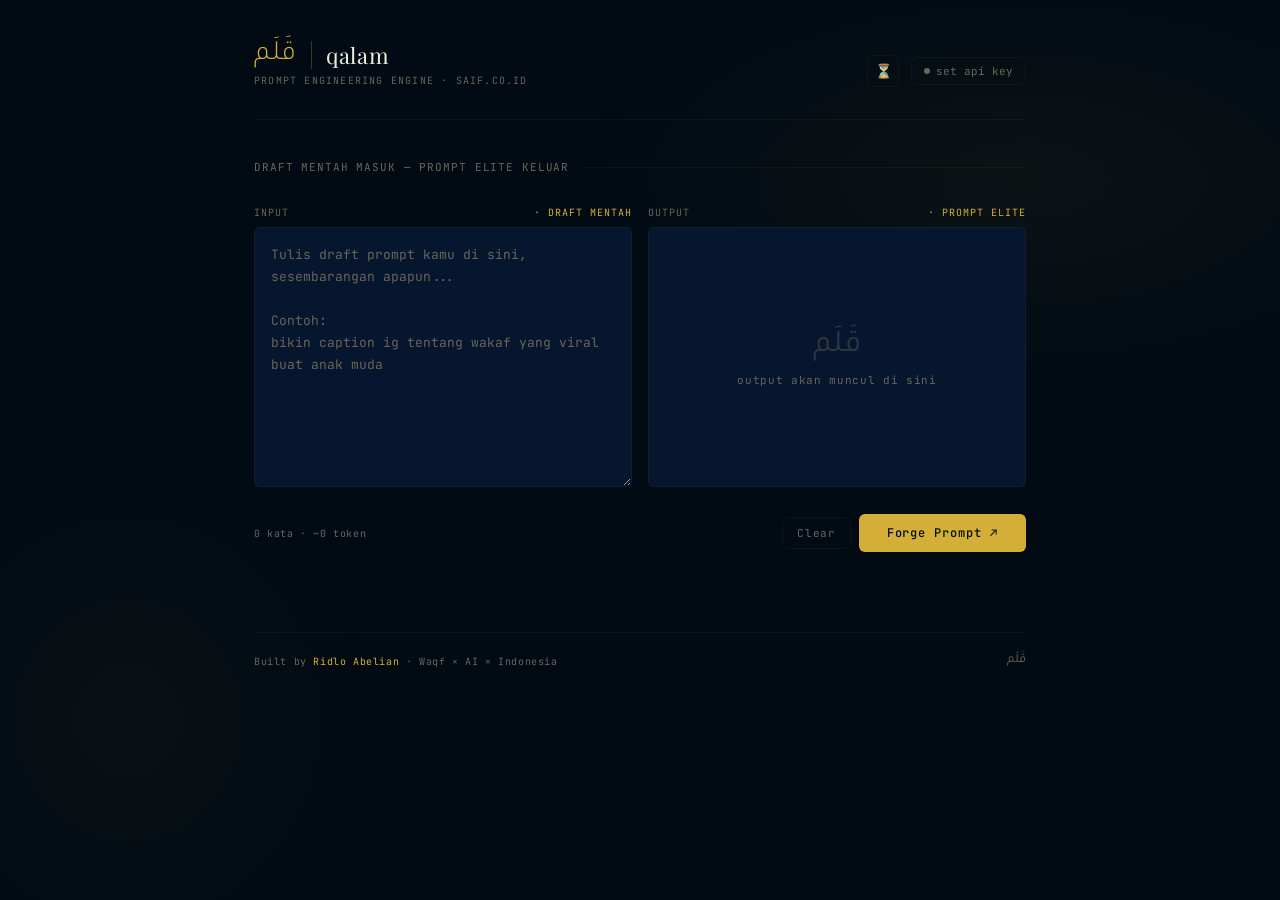
==== commit 4e645c3d: "feat: history drawer + skeleton shimmer + toast notifications" ====
--- a/index.html
+++ b/index.html
@@ -46,6 +46,7 @@
       </div>
     </div>
     <div class="header-right">
+      <button class="history-toggle" id="history-toggle" onclick="toggleHistory()" title="Riwayat Prompt">⏳</button>
       <div class="key-status" onclick="openModal()" title="Klik untuk ubah API key">
         <div class="key-dot" id="key-dot"></div>
         <span id="key-label">set api key</span>
@@ -73,6 +74,11 @@
             <div class="output-placeholder-icon">قَلَم</div>
             <div class="output-placeholder-text">output akan muncul di sini</div>
           </div>
+          <div class="output-skeleton" id="output-skeleton" style="display:none">
+            <div class="skeleton-line" style="width:100%"></div>
+            <div class="skeleton-line" style="width:85%"></div>
+            <div class="skeleton-line" style="width:60%"></div>
+          </div>
           <div class="output-inner" id="output-inner" style="display:none"></div>
         </div>
       </div>
@@ -91,6 +97,19 @@
 
     <div class="error-msg" id="error-msg"></div>
 
+    <!-- History Panel -->
+    <div class="history-drawer" id="history-drawer">
+      <div class="history-header">
+        <div class="history-title">⏳ Riwayat Prompt</div>
+        <button class="history-close" onclick="toggleHistory()">✕</button>
+      </div>
+      <div class="history-list" id="history-list"></div>
+      <div class="history-footer">
+        <button class="btn-delete-all" id="btn-delete-all" onclick="deleteAllHistory()">Delete All History</button>
+      </div>
+    </div>
+    <div class="history-backdrop" id="history-backdrop" onclick="toggleHistory()"></div>
+
     <div class="notes-section" id="notes-section">
       <div class="notes-label">Catatan Singkat</div>
       <div class="notes-content" id="notes-content"></div>
@@ -105,6 +124,9 @@
   </footer>
 </div>
 
+<!-- Toast Container -->
+<div class="toast-container" id="toast-container"></div>
+
 <script src="js/app.js"></script>
 </body>
 </html>
--- a/css/style.css
+++ b/css/style.css
@@ -443,3 +443,223 @@
   display: none;
 }
 .error-msg.visible { display: block; }
+
+/* History toggle */
+.history-toggle {
+  background: none;
+  border: 1px solid var(--border);
+  border-radius: var(--radius);
+  color: var(--text3);
+  font-size: 14px;
+  width: 32px;
+  height: 32px;
+  display: flex;
+  align-items: center;
+  justify-content: center;
+  cursor: pointer;
+  transition: all .2s;
+}
+.history-toggle:hover { border-color: var(--gold-border); color: var(--gold); }
+
+/* History drawer */
+.history-drawer {
+  position: fixed;
+  top: 0; right: 0;
+  width: 320px; max-width: 100%;
+  height: 100vh;
+  background: var(--bg2);
+  border-left: 1px solid var(--border2);
+  z-index: 90;
+  transform: translateX(100%);
+  transition: transform .3s ease;
+  display: flex;
+  flex-direction: column;
+}
+.history-drawer.open { transform: translateX(0); }
+
+.history-backdrop {
+  position: fixed; inset: 0;
+  background: rgba(2,11,20,0.7);
+  backdrop-filter: blur(2px);
+  z-index: 89;
+  display: none;
+}
+.history-backdrop.open { display: block; }
+
+.history-header {
+  display: flex;
+  align-items: center;
+  justify-content: space-between;
+  padding: 20px 20px 14px;
+  border-bottom: 1px solid var(--border);
+}
+.history-title {
+  font-family: 'JetBrains Mono', monospace;
+  font-size: 12px;
+  color: var(--gold);
+  letter-spacing: 0.08em;
+}
+.history-close {
+  background: none;
+  border: 1px solid var(--border);
+  border-radius: var(--radius);
+  color: var(--text3);
+  font-size: 11px;
+  width: 26px;
+  height: 26px;
+  display: flex;
+  align-items: center;
+  justify-content: center;
+  cursor: pointer;
+  transition: all .2s;
+}
+.history-close:hover { border-color: var(--gold-border); color: var(--gold); }
+
+.history-list {
+  flex: 1;
+  overflow-y: auto;
+  padding: 12px 16px;
+}
+
+.history-empty {
+  font-family: 'JetBrains Mono', monospace;
+  font-size: 11px;
+  color: var(--text3);
+  text-align: center;
+  padding: 40px 0;
+}
+
+.history-item {
+  background: var(--bg3);
+  border: 1px solid var(--border);
+  border-radius: var(--radius);
+  padding: 12px 14px;
+  margin-bottom: 10px;
+  cursor: pointer;
+  transition: all .2s;
+}
+.history-item:hover {
+  border-color: var(--gold-border);
+  background: rgba(212,175,55,0.06);
+}
+
+.history-meta {
+  display: flex;
+  align-items: center;
+  justify-content: space-between;
+  margin-bottom: 6px;
+}
+.history-date {
+  font-family: 'JetBrains Mono', monospace;
+  font-size: 10px;
+  color: var(--gold2);
+  letter-spacing: 0.06em;
+}
+.history-delete {
+  background: none;
+  border: none;
+  color: var(--text3);
+  font-size: 11px;
+  cursor: pointer;
+  padding: 2px 4px;
+  transition: color .2s;
+}
+.history-delete:hover { color: #e05c5c; }
+
+.history-preview {
+  font-family: 'JetBrains Mono', monospace;
+  font-size: 12px;
+  color: var(--text2);
+  line-height: 1.5;
+  white-space: nowrap;
+  overflow: hidden;
+  text-overflow: ellipsis;
+}
+
+.history-footer {
+  padding: 14px 16px 20px;
+  border-top: 1px solid var(--border);
+}
+.btn-delete-all {
+  width: 100%;
+  background: none;
+  border: 1px solid rgba(224,92,92,0.25);
+  border-radius: var(--radius);
+  color: #e05c5c;
+  font-family: 'JetBrains Mono', monospace;
+  font-size: 11px;
+  padding: 9px 14px;
+  cursor: pointer;
+  transition: all .2s;
+  letter-spacing: 0.06em;
+}
+.btn-delete-all:hover {
+  background: rgba(224,92,92,0.08);
+  border-color: rgba(224,92,92,0.4);
+}
+
+/* Skeleton shimmer */
+.output-skeleton {
+  display: flex;
+  padding: 16px;
+  flex-direction: column;
+  gap: 10px;
+  min-height: 260px;
+}
+
+.skeleton-line {
+  height: 14px;
+  border-radius: 3px;
+  background: linear-gradient(90deg, var(--bg3) 0%, rgba(212,175,55,0.12) 50%, var(--bg3) 100%);
+  background-size: 200% 100%;
+  animation: shimmer 1.4s ease-in-out infinite;
+}
+
+@keyframes shimmer {
+  0% { background-position: 200% 0; }
+  100% { background-position: -200% 0; }
+}
+
+/* Toast */
+.toast-container {
+  position: fixed;
+  bottom: 28px;
+  left: 50%;
+  transform: translateX(-50%);
+  z-index: 200;
+  display: flex;
+  flex-direction: column;
+  align-items: center;
+  gap: 8px;
+  pointer-events: none;
+}
+
+.toast {
+  background: var(--bg2);
+  border: 1px solid var(--gold-border);
+  border-radius: var(--radius);
+  color: var(--gold);
+  font-family: 'JetBrains Mono', monospace;
+  font-size: 12px;
+  padding: 10px 20px;
+  opacity: 0;
+  transform: translateY(12px);
+  transition: all .3s ease;
+  box-shadow: 0 8px 24px rgba(2,11,20,0.6);
+  pointer-events: auto;
+}
+
+.toast.show {
+  opacity: 1;
+  transform: translateY(0);
+}
+
+.toast.hide {
+  opacity: 0;
+  transform: translateY(-8px);
+}
+
+@media (max-width: 640px) {
+  .history-drawer { width: 100%; border-left: none; }
+  .toast-container { bottom: 16px; }
+}
